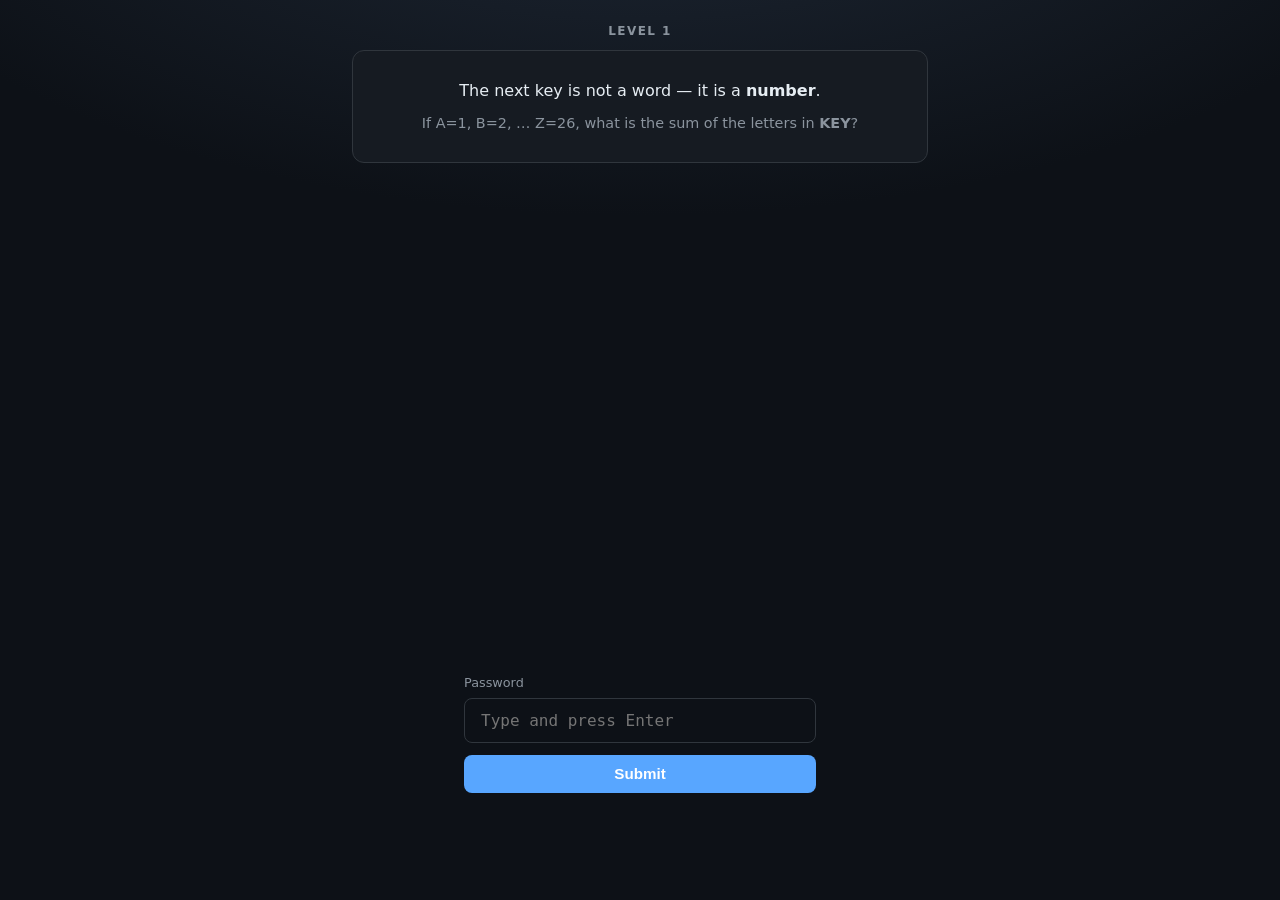
==== level1.html @ 40f58f3e "up" ====
<!DOCTYPE html>
<html lang="en">
  <head>
    <meta charset="utf-8" />
    <meta name="viewport" content="width=device-width, initial-scale=1" />
    <title>Level 1</title>
    <link rel="stylesheet" href="assets/styles.css" />
  </head>
  <body>
    <p class="page-title">Level 1</p>

    <!-- Clue zone: add images, audio, video, extra paragraphs — whatever you want -->
    <div class="clue-wrap">
      <p>The next key is not a word — it is a <strong>number</strong>.</p>
      <p class="hint-muted">If A=1, B=2, … Z=26, what is the sum of the letters in <strong>KEY</strong>?</p>
      <!-- Example image (uncomment and add a file under assets/):
      <img src="assets/your-clue.png" alt="Visual clue" />
      -->
      <!-- Example audio:
      <audio controls src="assets/your-clue.mp3"></audio>
      -->
    </div>

    <div class="password-panel">
      <form id="password-form" autocomplete="off">
        <label for="password-input">Password</label>
        <input
          id="password-input"
          name="password"
          type="text"
          inputmode="text"
          spellcheck="false"
          placeholder="Type and press Enter"
        />
        <button type="submit">Submit</button>
        <p id="feedback" class="feedback" aria-live="polite"></p>
      </form>
    </div>

    <script>
      // You choose the answer and the exact next file (any path/name you use).
      window.GAME_LEVEL = {
        password: "41",
        nextPage: "level2.html",
        caseSensitive: false,
      };
    </script>
    <script src="assets/game.js"></script>
  </body>
</html>
---- assets/styles.css ----
/* Password game — shared layout for all levels */

:root {
  --bg: #0d1117;
  --surface: #161b22;
  --border: #30363d;
  --text: #e6edf3;
  --muted: #8b949e;
  --accent: #58a6ff;
  --success: #3fb950;
  --error: #f85149;
  --font: "Segoe UI", system-ui, sans-serif;
  --mono: ui-monospace, "Cascadia Code", "SF Mono", Consolas, monospace;
}

*,
*::before,
*::after {
  box-sizing: border-box;
}

html {
  height: 100%;
}

body {
  margin: 0;
  min-height: 100%;
  font-family: var(--font);
  color: var(--text);
  background: var(--bg);
  background-image: radial-gradient(ellipse 120% 80% at 50% -20%, #1f2937 0%, transparent 55%);
  display: flex;
  flex-direction: column;
  align-items: center;
  padding: 1.5rem 1rem 2rem;
}

.page-title {
  margin: 0 0 0.25rem;
  font-size: 0.75rem;
  font-weight: 600;
  letter-spacing: 0.12em;
  text-transform: uppercase;
  color: var(--muted);
}

/* Clue sits upper-center */
.clue-wrap {
  width: min(100%, 36rem);
  margin-top: 0.5rem;
  margin-bottom: auto;
  padding: 1.25rem 1.5rem;
  background: var(--surface);
  border: 1px solid var(--border);
  border-radius: 12px;
  text-align: center;
}

.clue-wrap img,
.clue-wrap video {
  max-width: 100%;
  height: auto;
  border-radius: 8px;
  margin: 0.5rem 0;
}

.clue-wrap audio {
  width: 100%;
  margin: 0.75rem 0;
}

.clue-wrap p {
  margin: 0.5rem 0;
  line-height: 1.55;
  color: var(--text);
}

.clue-wrap .hint-muted {
  color: var(--muted);
  font-size: 0.9rem;
}

/* Password block — visually centered in remaining space */
.password-panel {
  width: min(100%, 22rem);
  margin-top: 2rem;
  margin-bottom: 2rem;
}

.password-panel label {
  display: block;
  font-size: 0.8rem;
  color: var(--muted);
  margin-bottom: 0.5rem;
}

.password-panel input[type="text"],
.password-panel input[type="password"] {
  width: 100%;
  padding: 0.75rem 1rem;
  font-family: var(--mono);
  font-size: 1rem;
  color: var(--text);
  background: var(--bg);
  border: 1px solid var(--border);
  border-radius: 8px;
  outline: none;
  transition: border-color 0.15s, box-shadow 0.15s;
}

.password-panel input:focus {
  border-color: var(--accent);
  box-shadow: 0 0 0 3px rgba(88, 166, 255, 0.2);
}

.password-panel button {
  width: 100%;
  margin-top: 0.75rem;
  padding: 0.65rem 1rem;
  font-size: 0.95rem;
  font-weight: 600;
  color: #fff;
  background: var(--accent);
  border: none;
  border-radius: 8px;
  cursor: pointer;
  transition: filter 0.15s, transform 0.1s;
}

.password-panel button:hover {
  filter: brightness(1.08);
}

.password-panel button:active {
  transform: scale(0.98);
}

.feedback {
  min-height: 1.25rem;
  margin-top: 0.6rem;
  font-size: 0.85rem;
  text-align: center;
}

.feedback.error {
  color: var(--error);
}

.feedback.ok {
  color: var(--success);
}

/* Landing */
.landing {
  text-align: center;
  max-width: 28rem;
  margin-top: 3rem;
}

.landing h1 {
  font-size: 1.75rem;
  font-weight: 700;
  margin: 0 0 0.75rem;
  letter-spacing: -0.02em;
}

.landing p {
  color: var(--muted);
  line-height: 1.6;
  margin: 0 0 1.5rem;
}

.landing a.button {
  display: inline-block;
  padding: 0.75rem 1.5rem;
  font-weight: 600;
  color: #fff;
  background: var(--accent);
  text-decoration: none;
  border-radius: 8px;
  transition: filter 0.15s;
}

.landing a.button:hover {
  filter: brightness(1.08);
}
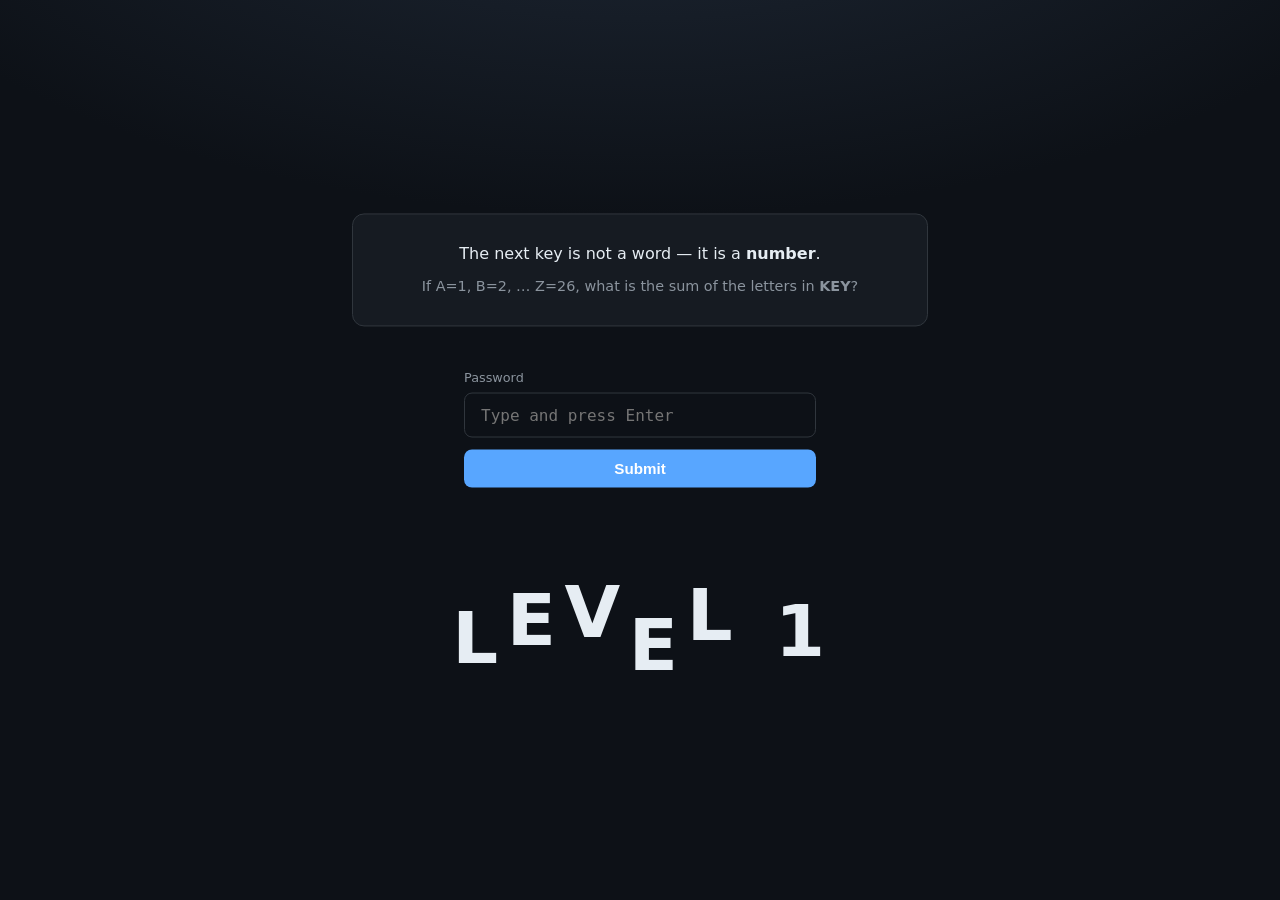
==== commit b55fb254: "up" ====
--- a/level1.html
+++ b/level1.html
@@ -7,7 +7,7 @@
     <link rel="stylesheet" href="assets/styles.css" />
   </head>
   <body>
-    <p class="page-title">Level 1</p>
+    <div class="level-banner" data-level="1"></div>
 
     <!-- Clue zone: add images, audio, video, extra paragraphs — whatever you want -->
     <div class="clue-wrap">
@@ -45,6 +45,7 @@
         caseSensitive: false,
       };
     </script>
+    <script src="assets/level-banner.js"></script>
     <script src="assets/game.js"></script>
   </body>
 </html>
--- a/assets/styles.css
+++ b/assets/styles.css
@@ -7,7 +7,6 @@
   --text: #e6edf3;
   --muted: #8b949e;
   --accent: #58a6ff;
-  --success: #3fb950;
   --error: #f85149;
   --font: "Segoe UI", system-ui, sans-serif;
   --mono: ui-monospace, "Cascadia Code", "SF Mono", Consolas, monospace;
@@ -36,16 +35,78 @@
   padding: 1.5rem 1rem 2rem;
 }
 
-.page-title {
-  margin: 0 0 0.25rem;
-  font-size: 0.75rem;
-  font-weight: 600;
-  letter-spacing: 0.12em;
-  text-transform: uppercase;
-  color: var(--muted);
-}
-
-/* Clue sits upper-center */
+/* Level pages: clue ~30% from top, password dead center */
+body:has(#password-form) {
+  min-height: 100vh;
+  display: block;
+  position: relative;
+  padding: 0;
+  overflow-x: hidden;
+}
+
+body:has(#password-form) .level-banner {
+  position: absolute;
+  top: 70vh;
+  left: 50%;
+  transform: translate(-50%, -50%);
+  display: flex;
+  flex-wrap: wrap;
+  justify-content: center;
+  align-items: flex-end;
+  gap: 0.08em;
+  margin: 0;
+  padding: 0 0.5rem;
+  max-width: 100%;
+  font-weight: 800;
+  font-size: clamp(2.25rem, 10vw, 4.5rem);
+  line-height: 1;
+  letter-spacing: 0.04em;
+  color: var(--text);
+  user-select: none;
+  pointer-events: none;
+  z-index: 1;
+}
+
+.level-glyph-wrap {
+  display: inline-block;
+  transform: translateY(var(--jitter, 0vh));
+}
+
+.level-glyph {
+  display: inline-block;
+  animation: levelGlyphFloat 6s ease-in-out infinite;
+  animation-delay: var(--float-delay, 0s);
+}
+
+@keyframes levelGlyphFloat {
+  0%,
+  100% {
+    transform: translateY(0);
+  }
+  50% {
+    transform: translateY(-0.55em);
+  }
+}
+
+body:has(#password-form) .clue-wrap {
+  position: absolute;
+  top: 30vh;
+  left: 50%;
+  transform: translate(-50%, -50%);
+  width: min(calc(100% - 2rem), 36rem);
+  margin: 0;
+  max-height: min(38vh, 100%);
+  overflow-y: auto;
+}
+
+body:has(#password-form) .password-panel {
+  position: absolute;
+  top: 50vh;
+  left: 50%;
+  transform: translate(-50%, -50%);
+  margin: 0;
+}
+
 .clue-wrap {
   width: min(100%, 36rem);
   margin-top: 0.5rem;
@@ -81,9 +142,8 @@
   font-size: 0.9rem;
 }
 
-/* Password block — visually centered in remaining space */
 .password-panel {
-  width: min(100%, 22rem);
+  width: min(100% - 2rem, 22rem);
   margin-top: 2rem;
   margin-bottom: 2rem;
 }
@@ -141,14 +201,16 @@
   margin-top: 0.6rem;
   font-size: 0.85rem;
   text-align: center;
+  opacity: 1;
+  transition: opacity 2s ease;
 }
 
 .feedback.error {
   color: var(--error);
 }
 
-.feedback.ok {
-  color: var(--success);
+.feedback.error.is-fading {
+  opacity: 0;
 }
 
 /* Landing */
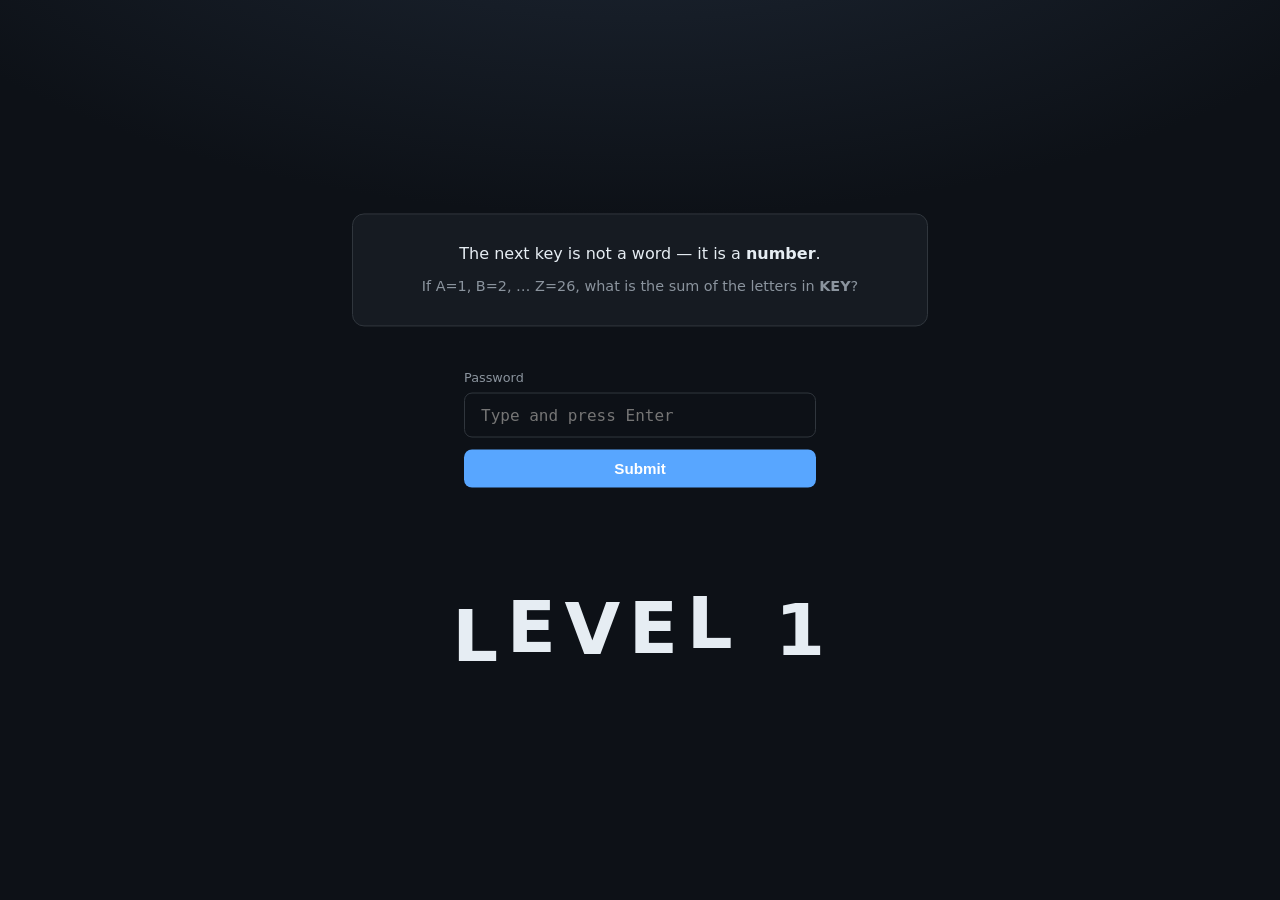
==== commit 5fe539dc: "up" ====
--- a/level1.html
+++ b/level1.html
@@ -6,7 +6,7 @@
     <title>Level 1</title>
     <link rel="stylesheet" href="assets/styles.css" />
   </head>
-  <body>
+  <body class="game-level">
     <div class="level-banner" data-level="1"></div>
 
     <!-- Clue zone: add images, audio, video, extra paragraphs — whatever you want -->
--- a/assets/styles.css
+++ b/assets/styles.css
@@ -35,8 +35,8 @@
   padding: 1.5rem 1rem 2rem;
 }
 
-/* Level pages: clue ~30% from top, password dead center */
-body:has(#password-form) {
+/* Level pages: clue ~30% from top, password dead center (body.game-level on each level HTML) */
+body.game-level {
   min-height: 100vh;
   display: block;
   position: relative;
@@ -44,7 +44,7 @@
   overflow-x: hidden;
 }
 
-body:has(#password-form) .level-banner {
+body.game-level .level-banner {
   position: absolute;
   top: 70vh;
   left: 50%;
@@ -64,7 +64,7 @@
   color: var(--text);
   user-select: none;
   pointer-events: none;
-  z-index: 1;
+  z-index: 5;
 }
 
 .level-glyph-wrap {
@@ -88,7 +88,7 @@
   }
 }
 
-body:has(#password-form) .clue-wrap {
+body.game-level .clue-wrap {
   position: absolute;
   top: 30vh;
   left: 50%;
@@ -99,7 +99,7 @@
   overflow-y: auto;
 }
 
-body:has(#password-form) .password-panel {
+body.game-level .password-panel {
   position: absolute;
   top: 50vh;
   left: 50%;
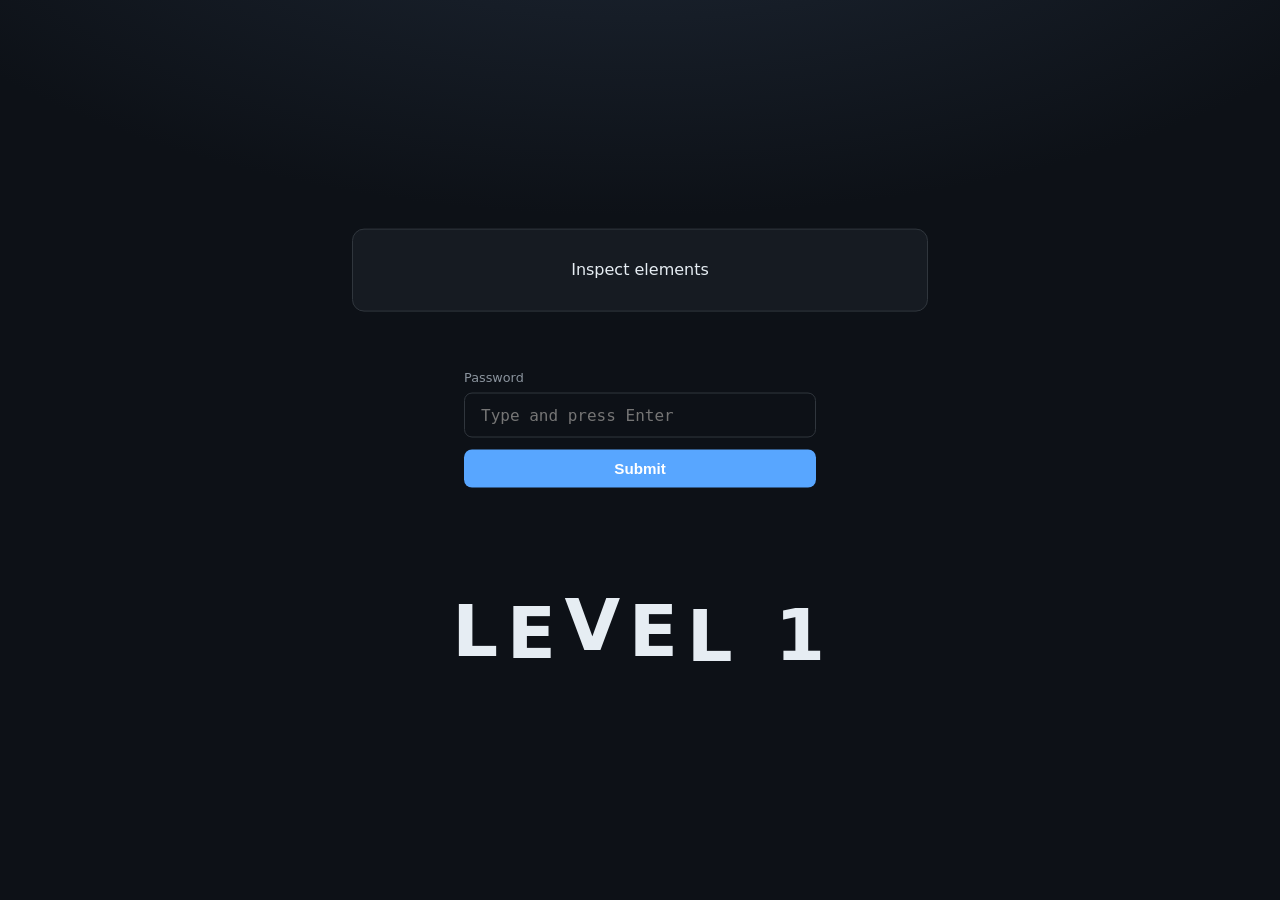
==== commit ac38b2dc: "draft with lvl1" ====
--- a/level1.html
+++ b/level1.html
@@ -9,15 +9,13 @@
   <body class="game-level">
     <div class="level-banner" data-level="1"></div>
 
-    <!-- Clue zone: add images, audio, video, extra paragraphs — whatever you want -->
     <div class="clue-wrap">
-      <p>The next key is not a word — it is a <strong>number</strong>.</p>
-      <p class="hint-muted">If A=1, B=2, … Z=26, what is the sum of the letters in <strong>KEY</strong>?</p>
+      <p> Inspect elements </p>
       <!-- Example image (uncomment and add a file under assets/):
-      <img src="assets/your-clue.png" alt="Visual clue" />
+      <img src="assets/da-clue.png" alt="Visual clue" />
       -->
       <!-- Example audio:
-      <audio controls src="assets/your-clue.mp3"></audio>
+      <audio controls src="assets/da-clue.mp3"></audio>
       -->
     </div>
 
@@ -38,11 +36,53 @@
     </div>
 
     <script>
-      // You choose the answer and the exact next file (any path/name you use).
       window.GAME_LEVEL = {
-        password: "41",
-        nextPage: "level2.html",
+        password: ";)",
+        thethingisthat: "idk how to hide it yet...",
+        nextPage: "done.html",
         caseSensitive: false,
+        whispertoyou: `
+
+                                              
+                .         =#:                          . .    .        .::-=**#%####+=..       .    
+           .     :==++*#%*++##=:                  .           .       .*@@@@@@@@%***%@@@@@@@#:      
+ .      -#@@@@@#*%@%%%@@@@@%+.  -     .                       .:   -#@@@@@*.           -%@@@@@%=    
+. :-=#@@@@@@-             :+@@%##%*.                  .   :++.  .*@@@@@#:                 *@%%%@@#: 
+ : =#%##%#.  .              :#@%******=.                :=:   :*%%#***=         .          =**++#@% 
+ .=##**%*.                    +##*=..-%%              :=.   -#%#*++**+        ...      .  . .+*+**: 
+ .+#**+=                       =***+==#%-          .*@%:  -#%#***+***=              .        -++**  
+  :+***+:              .      -*****#+*%=      .   =@-  +@@##*+***+***                     .=+===+  
+   .=+**-  .. .               *###%%#+==*:          ==  .::-+#%%##***##+           .      .+#**==+* 
+ .   :+#*- .          .    .-*%@%%#=.   -             --:     .=#%%@@%@%=.               .*%%#=:..= 
+.*:    :=**=.             -%%#=:       :*=         .     .:.    . :+++#@@#-.          .=%@%*-:   .= 
+ %*-      .--.     .. ..:-:         :=#@%=                    ..          .  . . ..  .=**=.      .= 
+ *@@*=.         ....      .     .=#@@#=                                                         :%# 
+. .+@@@@%*----: .      .-+%@@@@@@#-                       .              ::==++==-:..--==+#@@@@@@@- 
+            .=*@@@@@@@@@@@@*-.                                              ..::-::-+####***=-:     
+ .      .                             .                                 .       .             .     
+                                                .           .           ..        .                 
+                                                                        .    .                      
+             .                             .:---=+***%@@@@%@%%%@@@@@@@@@%#*=                        
+               .       -*+: .          :-=-:      -=          .   ..    -*%%@@@#=.      .           
+                .:.:.:.            -#@@@%%#=  .+**#%#=              .         .=*#=.                
+                . .  :=+=+*#@@@%=-*%%#*****=.-#%##**##=: .-+#%@#-   -=++=                      .    
+ .          . . ... .-*#****+++*+***+*+*+*++==+**+++*++-.-+***##*+--=+**=.            ..:     .     
+           .+=. . . .=*#****+**+++***+++=====-=+**++***-.+*#*++++=--+*+*-               -%@*        
+ .   .      .*+.   ...=#@%########%######*##***##*#*#%%+-*##**#%@%#*#%%#:                +%#        
+              ...       :+#%@%%%%####@@@@@@*:=#@@@@@@@*. -#%%%%%+:                  .   :#@%. .     
+                :.   .         .            .                                         :+#+:      .  
+                ..                                                  .               :--.            
+   .              :+*=     :+*##*++**#=...-+-.             .                     ..-#+.             
+                    :+#*=-.    .+**#%@*-:+%@@@*--+#%%#***%@@#+--+###=.            -=     .          
+                          ...        ..:::-=-=-::+%@%*==+*##*+:. ...          :--:                  
+                               .....                       .          ..:-*@@@@%-                   
+                 .                  ......-==+=-.:..:::::......::::-=*%@%#+-          .             
+                 .               .        -*##+*+++===---:.. .                                      
+                                                  .                                                 
+                                            .            .      .        .   .                      
+                                           .        .    .       .  .                       .       
+
+        `,
       };
     </script>
     <script src="assets/level-banner.js"></script>
--- a/assets/styles.css
+++ b/assets/styles.css
@@ -84,7 +84,7 @@
     transform: translateY(0);
   }
   50% {
-    transform: translateY(-0.55em);
+    transform: translateY(-0.22em);
   }
 }
 
@@ -228,7 +228,7 @@
 }
 
 .landing p {
-  color: var(--muted);
+  color: var(--gray);
   line-height: 1.6;
   margin: 0 0 1.5rem;
 }
